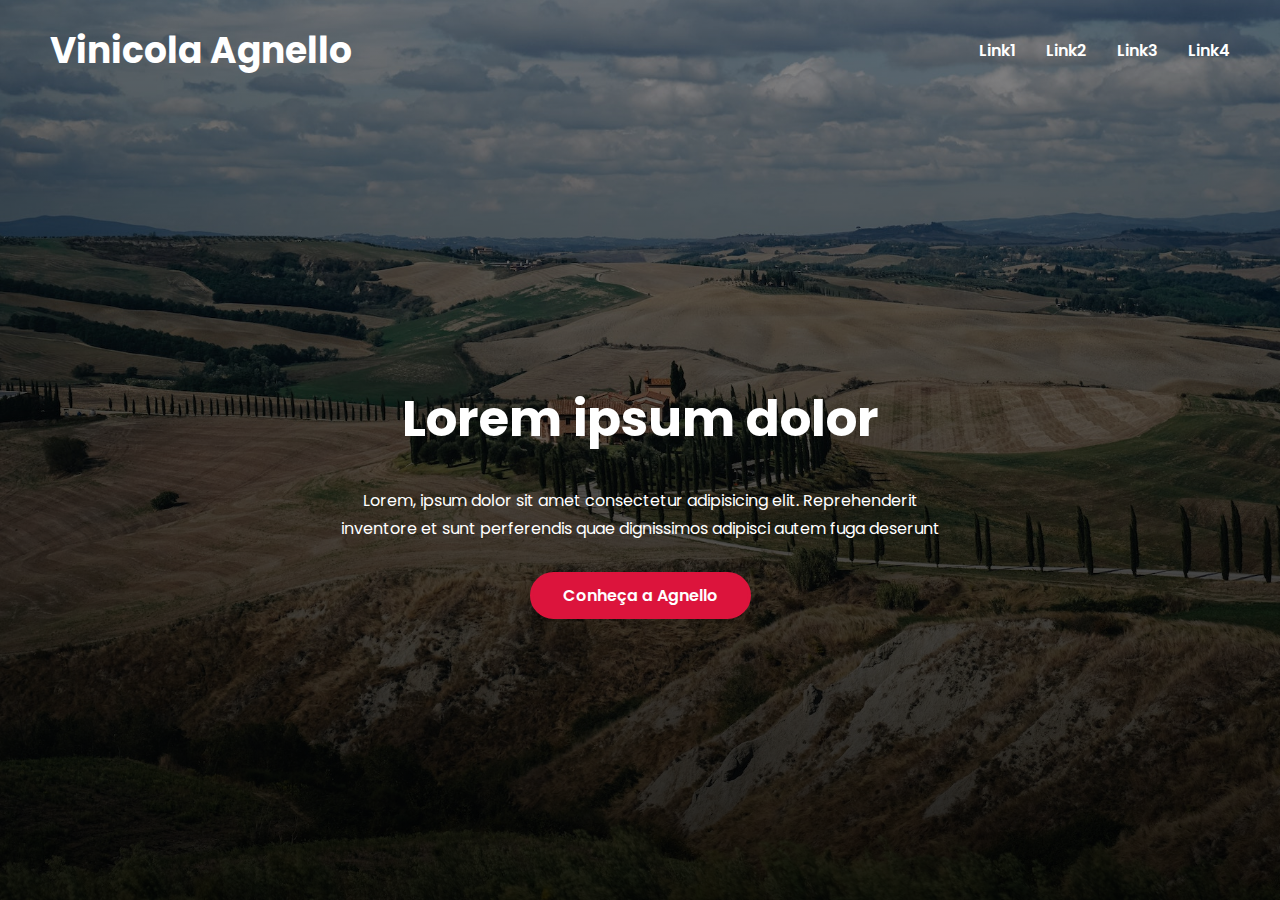
==== index.html @ 6fafcb98 "Cópia-html-css" ====
<!DOCTYPE html>
<html lang="pt-br">

<head>
    <meta charset="UTF-8">
    <meta name="viewport" content="width=device-width, initial-scale=1.0">
    
    <!-- Google fonts  -->
    <link rel="preconnect" href="https://fonts.googleapis.com">
    <link rel="preconnect" href="https://fonts.gstatic.com" crossorigin>
    <link href="https://fonts.googleapis.com/css2?family=Poppins&display=swap" rel="stylesheet">
    
    
    <title>Vinicola Agnello</title>

    <!-- link css -->
    <link rel="stylesheet" href="./css/styles.css">
</head>

<body>
    <div class="container">
        <header class="header-page">
            <h1>Vinicola Agnello</h1>            
            <nav>
                <ul>
                    <li><a href="">Link1</a></li>
                    <li><a href="">Link2</a></li>
                    <li><a href="">Link3</a></li>
                    <li><a href="">Link4</a></li>
                </ul>
            </nav>
        </header>

        <section class="hero">
            <h2>Lorem ipsum dolor</h2>
            <p>Lorem, ipsum dolor sit amet consectetur adipisicing elit. Reprehenderit inventore et sunt perferendis quae dignissimos adipisci autem fuga deserunt</p>
            <a href="" class = "btn">Conheça a Agnello</a>
        </section>

    </div>
</body>

</html>
---- css/styles.css ----
:root {
    --color-light: #ffffff;
    --color-dark: #000000;
    --color-pink: #dc143c;
    --transition: .5s;
    --font-body: "Poppins", sans-serif;
}

* {
    margin: 0;
    /* padding: 0; */
    box-sizing: border-box;
    font-family: var(--font-body);

}

ul, ol {
    list-style: none;
}

a {
    text-decoration: none;
    color: var(--color-light);
    font-weight: 600;
    transition: var(--transition);
}

a:hover {
    color: var(--color-pink);
}


.container {
    width: 100%;
    height: 100vh;   
    background-image: linear-gradient( to top, rgba(0, 0, 0, .8), 
    rgba(0, 0, 0, .3)),
    url(../images/vinicolas/pexels-alleksana-4186555.jpg);
    background-repeat: no-repeat;
    background-size: cover;
    background-position: 50%;
}

.header-page {
    width: 100%;
    height: 100px;
    padding: 0 50px;
    display: flex;
    justify-content: space-between;
    align-items: center;

}
.header-page h1{
    color: var(--color-light);
    font-size: 4vmin;  /*5% do menor viewport */



}

.header-page ul {
    display: flex;
    gap:30px;
}

/**************************** fim .header-page ******************************************/
/************************************ hero ************************************/
.hero{
    width: 100%;    
    height: calc(100vh - 100px); /*calculo do restante da pagina tirando o header para n ter barra */
    /* background-color: aqua; */
    display: flex; /*permite a centralização*/
    flex-direction: column;
    align-items: center;
    justify-content: center;
    gap: 30px;
    color: var(--color-light);
    text-align: center;

    & h2{
        font-size: clamp(24px, 4vw, 50px);
    }

    & p{

        width: 70%;
        text-wrap: balance;
        line-height: 1.7;
    }

}
.btn{

    border: 3px solid var(--color-pink);
    padding: 8px 30px;
    background-color: var(--color-pink);
    border-radius: 70px;
    transition: background-color var(--transition);

    &:hover{    /*separado muda, realize o teste*/
        background-color: transparent;
    }
}



/************************************** fim hero ******************************/
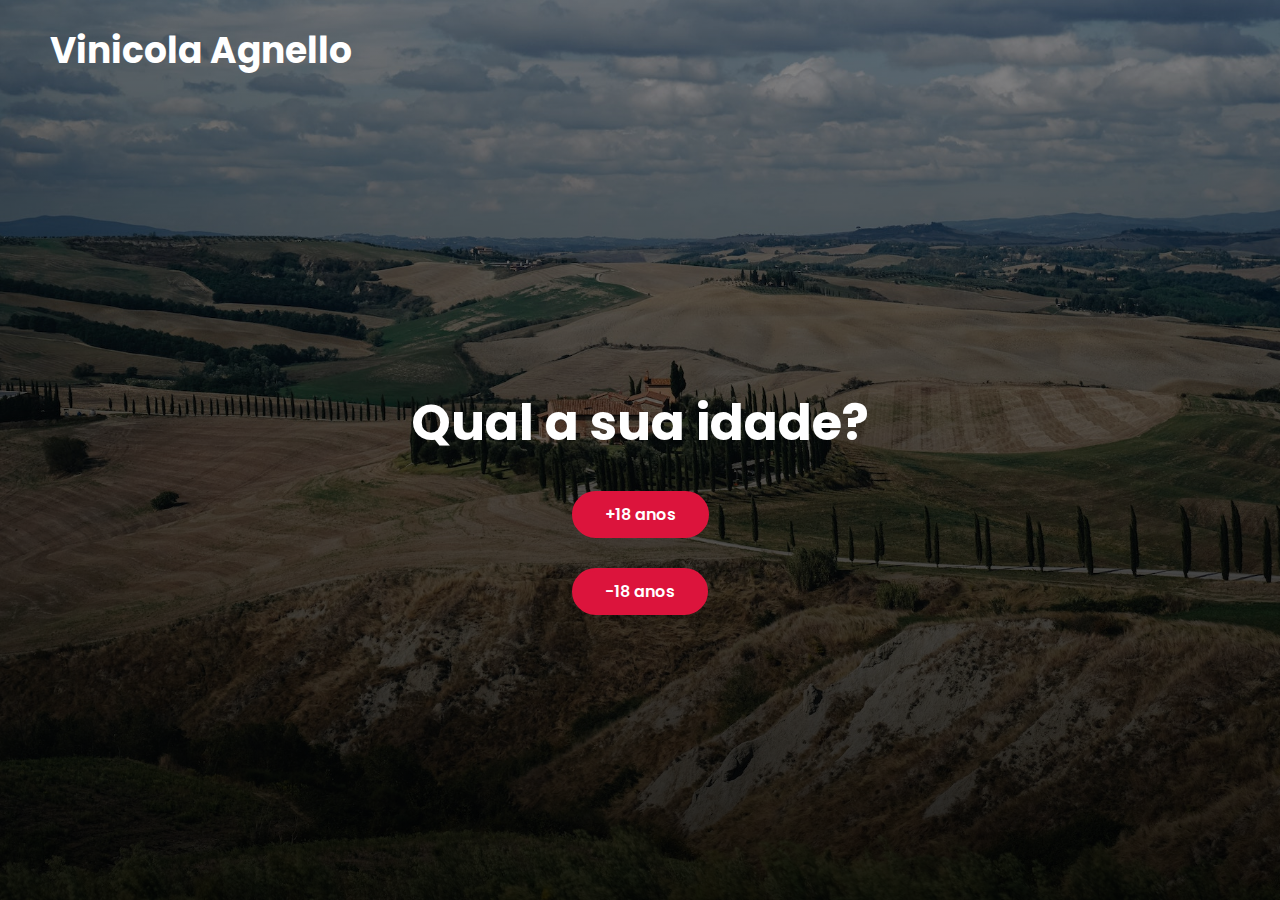
==== commit 53ff8757: "idadebutton-add" ====
--- a/index.html
+++ b/index.html
@@ -21,23 +21,17 @@
     <div class="container">
         <header class="header-page">
             <h1>Vinicola Agnello</h1>            
-            <nav>
-                <ul>
-                    <li><a href="">Link1</a></li>
-                    <li><a href="">Link2</a></li>
-                    <li><a href="">Link3</a></li>
-                    <li><a href="">Link4</a></li>
-                </ul>
-            </nav>
         </header>
 
         <section class="hero">
-            <h2>Lorem ipsum dolor</h2>
-            <p>Lorem, ipsum dolor sit amet consectetur adipisicing elit. Reprehenderit inventore et sunt perferendis quae dignissimos adipisci autem fuga deserunt</p>
-            <a href="" class = "btn">Conheça a Agnello</a>
+            <h2>Qual a sua idade?</h2>
+            <a href="+18.html" class = "btn">+18 anos</a>
+            <a href="-18.html" class = "btn">-18 anos</a>
         </section>
 
     </div>
+
+<script src="script.js"></script>
 </body>
 
 </html>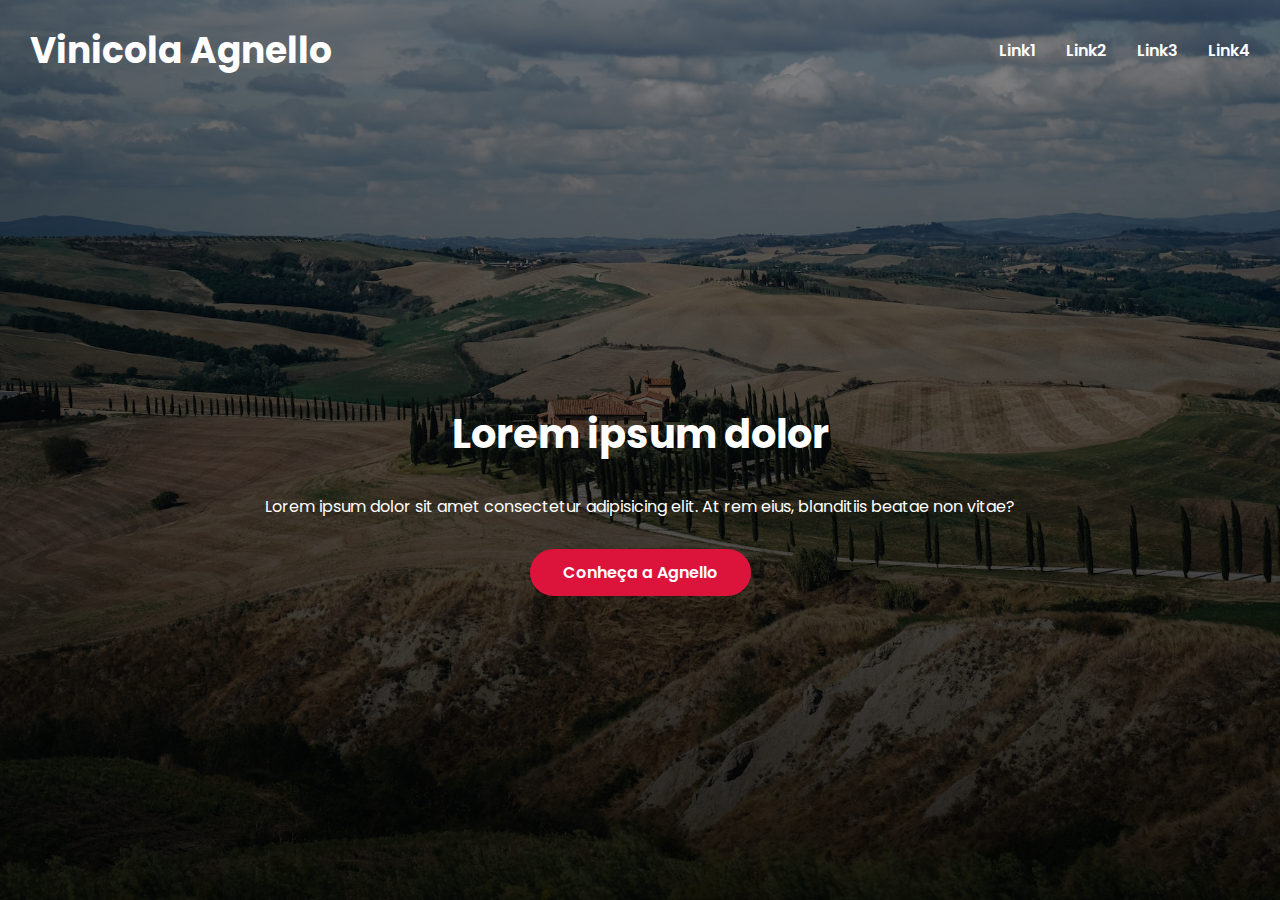
==== commit 80ee76f2: "insert-codigo-main" ====
--- a/index.html
+++ b/index.html
@@ -21,17 +21,23 @@
     <div class="container">
         <header class="header-page">
             <h1>Vinicola Agnello</h1>            
+            <nav>
+                <ul>
+                    <li><a href="">Link1</a></li>
+                    <li><a href="">Link2</a></li>
+                    <li><a href="">Link3</a></li>
+                    <li><a href="">Link4</a></li>
+                </ul>
+            </nav>
         </header>
 
         <section class="hero">
-            <h2>Qual a sua idade?</h2>
-            <a href="+18.html" class = "btn">+18 anos</a>
-            <a href="-18.html" class = "btn">-18 anos</a>
+            <h2>Lorem ipsum dolor</h2>
+            <p>Lorem ipsum dolor sit amet consectetur adipisicing elit. At rem eius, blanditiis beatae non vitae?</p>
+            <a href="" class="btn">Conheça a Agnello</a>
         </section>
 
     </div>
-
-<script src="script.js"></script>
 </body>
 
 </html>--- a/css/styles.css
+++ b/css/styles.css
@@ -44,18 +44,15 @@
 .header-page {
     width: 100%;
     height: 100px;
-    padding: 0 50px;
+    padding: 0 30px;
     display: flex;
     justify-content: space-between;
     align-items: center;
+}
 
-}
-.header-page h1{
+.header-page h1 {
     color: var(--color-light);
-    font-size: 4vmin;  /*5% do menor viewport */
-
-
-
+    font-size: 4vmin;
 }
 
 .header-page ul {
@@ -63,45 +60,41 @@
     gap:30px;
 }
 
-/**************************** fim .header-page ******************************************/
-/************************************ hero ************************************/
-.hero{
-    width: 100%;    
-    height: calc(100vh - 100px); /*calculo do restante da pagina tirando o header para n ter barra */
-    /* background-color: aqua; */
-    display: flex; /*permite a centralização*/
+/*********************** fim header ***********************/
+/*********************** hero ***********************/
+.hero {
+    width: 100%;
+    height: calc(100vh - 100px);
+    display: flex;
     flex-direction: column;
     align-items: center;
     justify-content: center;
     gap: 30px;
-    color: var(--color-light);
-    text-align: center;
+    color: var(--color-light); 
+    text-align: center;   
 
-    & h2{
-        font-size: clamp(24px, 4vw, 50px);
+    & h2 {
+        font-size: clamp(20px, 4vw, 40px);
     }
 
-    & p{
+    & p {
+        width: 60%;
+        text-wrap: balance;
+        line-height: 1.6;
+    }
+}
 
-        width: 70%;
-        text-wrap: balance;
-        line-height: 1.7;
-    }
-
-}
-.btn{
-
+.btn {
     border: 3px solid var(--color-pink);
     padding: 8px 30px;
     background-color: var(--color-pink);
     border-radius: 70px;
     transition: background-color var(--transition);
 
-    &:hover{    /*separado muda, realize o teste*/
+    &:hover {
         background-color: transparent;
     }
 }
 
 
-
-/************************************** fim hero ******************************/+/********************* fim hero ********************/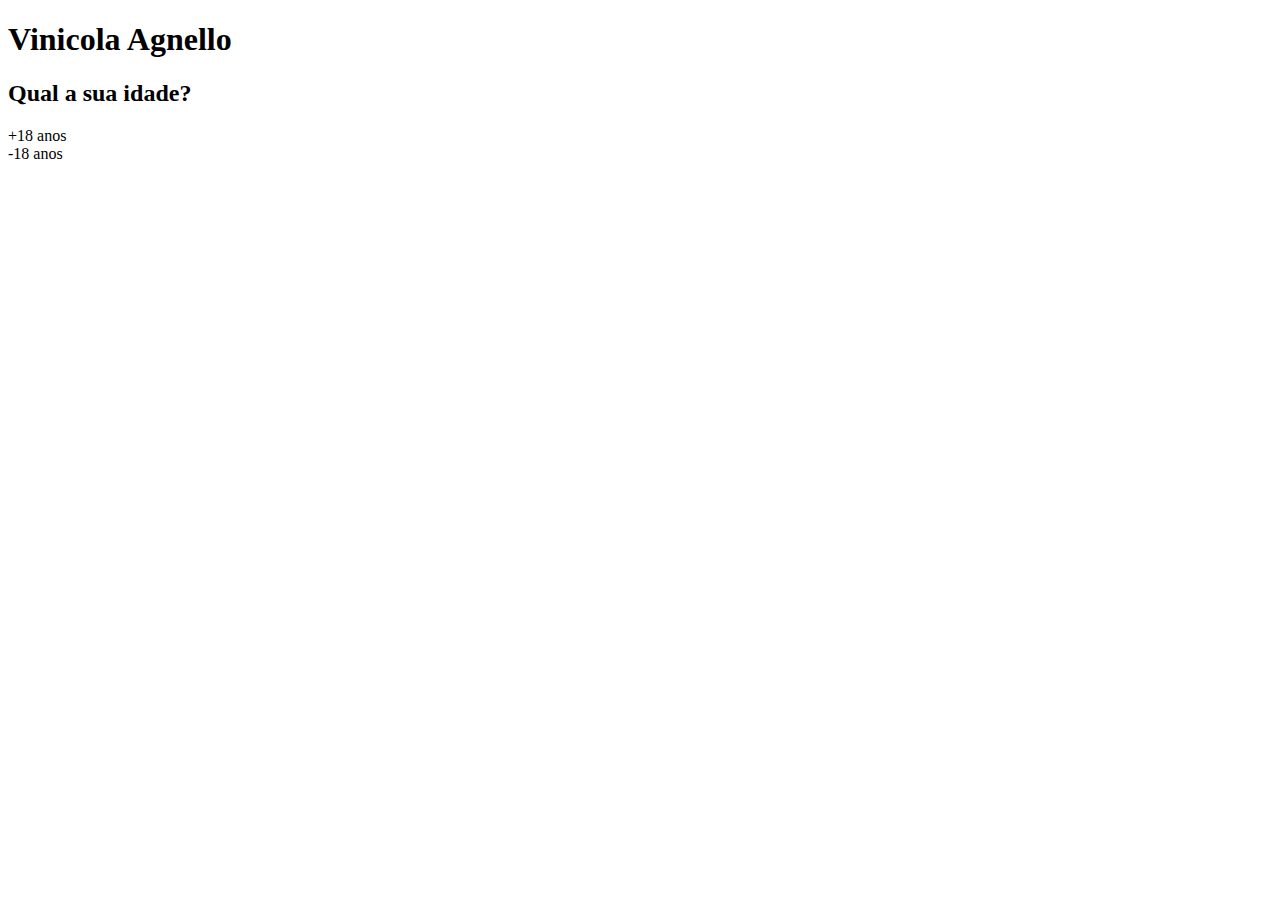
==== commit 5ea81473: "add_button_idade_script" ====
--- a/index.html
+++ b/index.html
@@ -21,23 +21,21 @@
     <div class="container">
         <header class="header-page">
             <h1>Vinicola Agnello</h1>            
-            <nav>
-                <ul>
-                    <li><a href="">Link1</a></li>
-                    <li><a href="">Link2</a></li>
-                    <li><a href="">Link3</a></li>
-                    <li><a href="">Link4</a></li>
-                </ul>
-            </nav>
         </header>
 
         <section class="hero">
-            <h2>Lorem ipsum dolor</h2>
-            <p>Lorem ipsum dolor sit amet consectetur adipisicing elit. At rem eius, blanditiis beatae non vitae?</p>
-            <a href="" class="btn">Conheça a Agnello</a>
+            <h2>Qual a sua idade?</h2>
+            <div class="maior_idade">
+                <a<button class = "btn" Onclick="maior_redirecionar()">+18 anos</button></a>
+            </div>
+            <div class="menor_idade">
+                <a<button class = "btn" Onclick="menor_redirecionar()">-18 anos</button></a>
+            </div>
         </section>
 
     </div>
+
+<script src="script.js"></script>
 </body>
 
 </html>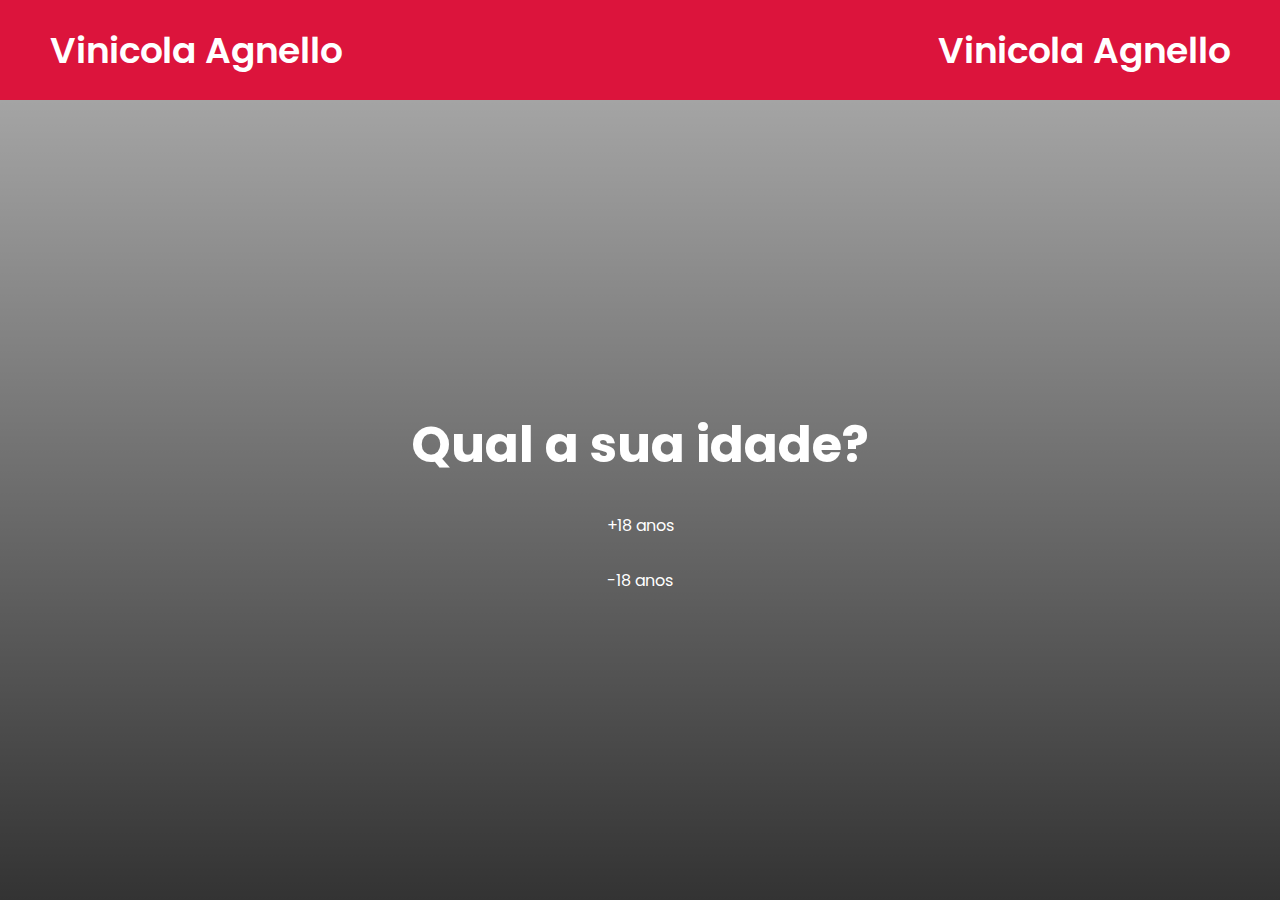
==== commit 9926e9be: "Merge branch 'home-page' of https://github.com/wendelldsant/CP2-WebDev-Site-Vinheria into home-page" ====
--- a/index.html
+++ b/index.html
@@ -20,7 +20,8 @@
 <body>
     <div class="container">
         <header class="header-page">
-            <h1>Vinicola Agnello</h1>            
+            <h1><a href="index.html">Vinicola Agnello</a></h1>            
+            <h1><a href="index.html">Vinicola Agnello</a></h1>            
         </header>
 
         <section class="hero">
--- a/css/styles.css
+++ b/css/styles.css
@@ -0,0 +1,88 @@
+:root {
+    --color-light: #ffffff;
+    --color-dark: #000000;
+    --color-pink: #dc143c;
+    --transition: .5s;
+    --font-body: "Poppins", sans-serif;
+}
+
+* {
+    margin: 0;
+    /* padding: 0; */
+    box-sizing: border-box;
+    font-family: var(--font-body);
+
+}
+
+ul, ol {
+    list-style: none;
+}
+
+a {
+    text-decoration: none;
+    color: var(--color-light);
+    font-weight: 600;
+    transition: var(--transition);
+}
+
+a:hover {
+    color: var(--color-pink);
+}
+
+
+.container {
+    width: 100%;
+    height: 100vh;   
+    background-image: linear-gradient( to top, rgba(0, 0, 0, .8), 
+    rgba(0, 0, 0, .3)),
+    url(../images/vinicolas/pexels-alleksana-4186555.jpg);
+    background-repeat: no-repeat;
+    background-size: cover;
+    background-position: 50%;
+}
+
+.header-page {
+    background-color: #dc143c;
+    width: 100%;
+    height: 100px;
+    padding: 0 50px;
+    display: flex;
+    justify-content: space-between;
+    align-items: center;
+
+}
+.header-page h1{
+    color: var(--color-light);
+    font-size: 4vmin;  /*5% do menor viewport */
+
+
+
+}
+
+.header-page ul {
+    display: flex;
+    gap:30px;
+}
+
+/**************************** fim .header-page ******************************************/
+/************************************ hero ************************************/
+.hero{
+    width: 100%;    
+    height: calc(100vh - 100px); /*calculo do restante da pagina tirando o header para n ter barra */
+    /* background-color: aqua; */
+    display: flex; /*permite a centralização*/
+    flex-direction: column;
+    align-items: center;
+    justify-content: center;
+    gap: 30px;
+    color: var(--color-light);
+    text-align: center;
+
+    & h2{
+        font-size: clamp(24px, 4vw, 50px);
+    }
+}
+
+
+
+/************************************** fim hero ******************************/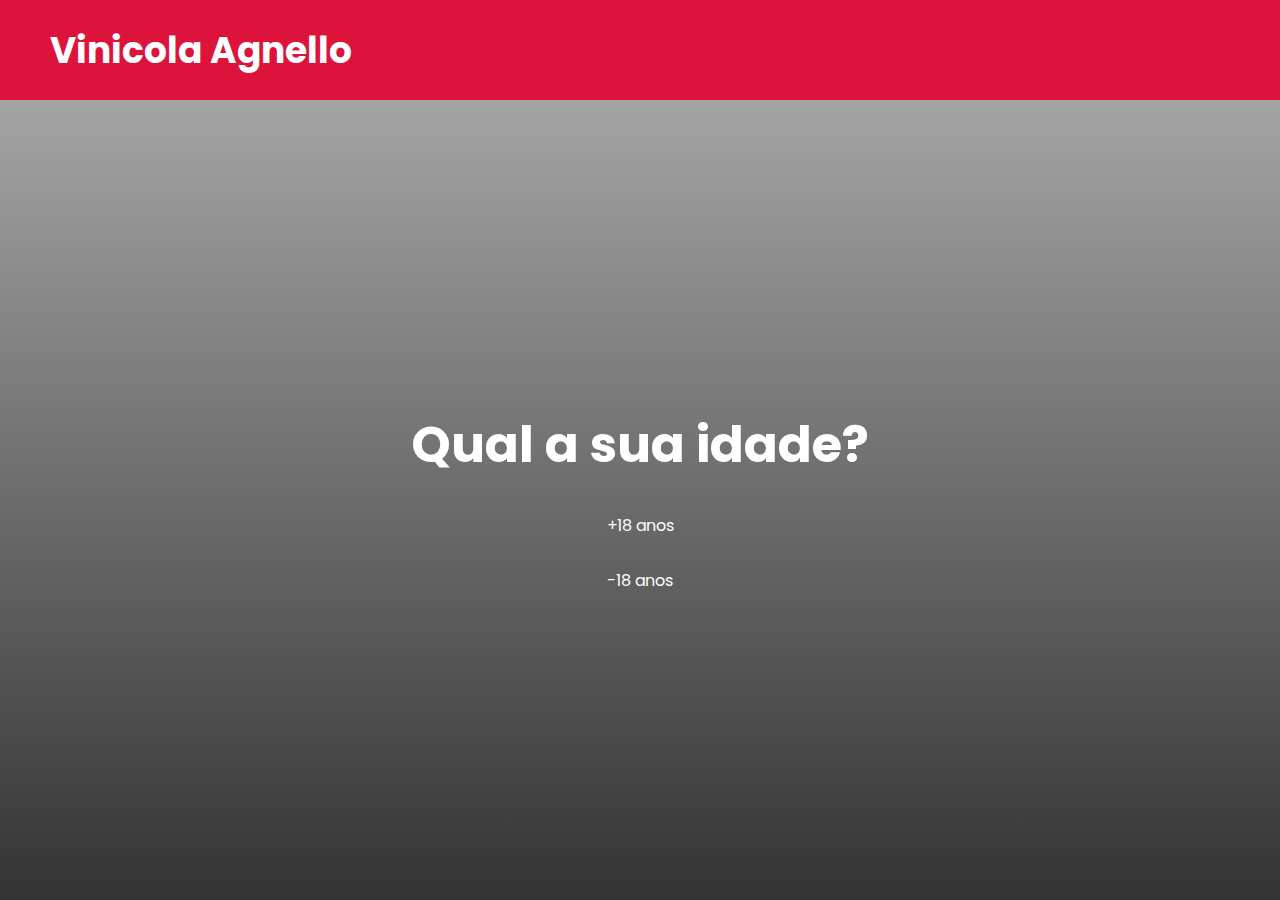
==== commit 1bd36fdf: "alteracao-index-html" ====
--- a/index.html
+++ b/index.html
@@ -20,8 +20,7 @@
 <body>
     <div class="container">
         <header class="header-page">
-            <h1><a href="index.html">Vinicola Agnello</a></h1>            
-            <h1><a href="index.html">Vinicola Agnello</a></h1>            
+            <h1>Vinicola Agnello</h1>            
         </header>
 
         <section class="hero">
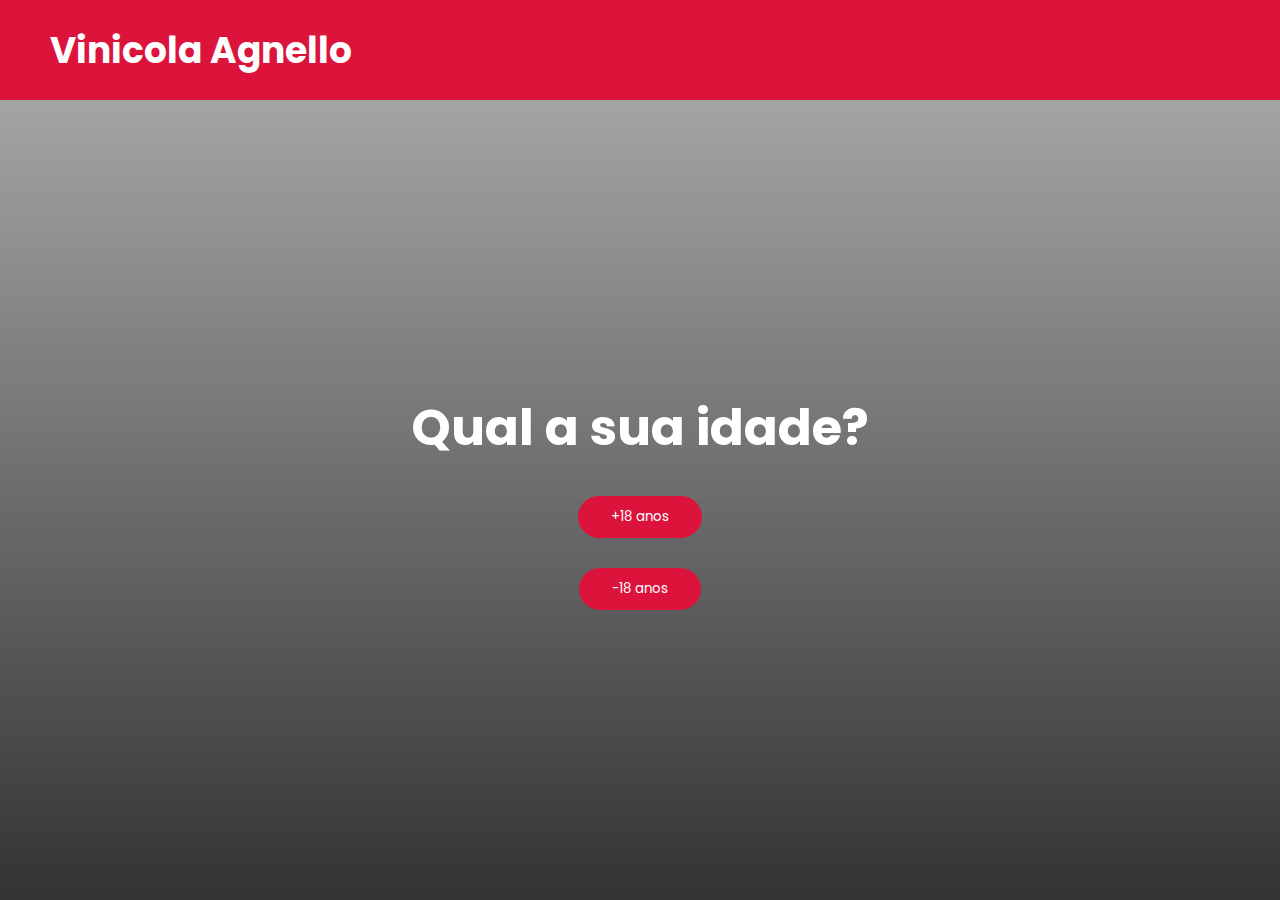
==== commit dcf15ce1: "alteracoes-redirecionamento/submit" ====
--- a/index.html
+++ b/index.html
@@ -26,10 +26,10 @@
         <section class="hero">
             <h2>Qual a sua idade?</h2>
             <div class="maior_idade">
-                <a<button class = "btn" Onclick="maior_redirecionar()">+18 anos</button></a>
+                <button class = "btn" Onclick="maior_redirecionar()">+18 anos</button>
             </div>
             <div class="menor_idade">
-                <a<button class = "btn" Onclick="menor_redirecionar()">-18 anos</button></a>
+                <button class = "btn" Onclick="menor_redirecionar()">-18 anos</button>
             </div>
         </section>
 
--- a/css/styles.css
+++ b/css/styles.css
@@ -35,14 +35,14 @@
     height: 100vh;   
     background-image: linear-gradient( to top, rgba(0, 0, 0, .8), 
     rgba(0, 0, 0, .3)),
-    url(../images/vinicolas/pexels-alleksana-4186555.jpg);
+    url(../images/vinicolas/wine-1938924_1920.jpg);
     background-repeat: no-repeat;
     background-size: cover;
     background-position: 50%;
 }
 
 .header-page {
-    background-color: #dc143c;
+    background-color: var(--color-pink);
     width: 100%;
     height: 100px;
     padding: 0 50px;
@@ -54,8 +54,6 @@
 .header-page h1{
     color: var(--color-light);
     font-size: 4vmin;  /*5% do menor viewport */
-
-
 
 }
 
@@ -67,7 +65,31 @@
 /**************************** fim .header-page ******************************************/
 /************************************ hero ************************************/
 .hero{
-    width: 100%;    
+    width: 100%;
+    height: calc(100vh - 100px); /*calculo do restante da pagina tirando o header para n ter barra */
+    display: flex; /*permite a centralização*/
+    flex-direction: column;
+    align-items: center;
+    justify-content: center;
+    gap: 30px;
+    color: var(--color-light);
+    text-align: center;
+
+
+
+}
+.hero h2{
+    font-size: clamp(24px, 4vw, 50px);
+}
+
+.hero p{
+
+    width: 70%;
+    text-wrap: balance;
+    line-height: 1.7;
+}
+.mensagem_menor_idade{
+    width: 100%;
     height: calc(100vh - 100px); /*calculo do restante da pagina tirando o header para n ter barra */
     /* background-color: aqua; */
     display: flex; /*permite a centralização*/
@@ -78,11 +100,149 @@
     color: var(--color-light);
     text-align: center;
 
-    & h2{
-        font-size: clamp(24px, 4vw, 50px);
+
+
+}
+.mensagem_menor_idade p{
+
+    width: 100%;
+    text-wrap: balance;
+    line-height: 1.7;
+}
+.btn{
+    color: var(--color-light);
+    border: 3px solid var(--color-pink);
+    padding: 8px 30px;
+    background-color: var(--color-pink);
+    border-radius: 70px;
+    transition: background-color var(--transition);
+
+}
+.btn:hover{  
+    background-color: transparent;
+}
+
+.input-login{
+    display: flex;
+    text-align: center;
+    justify-content: center;
+    gap: 15px;
+}
+
+.input-senha{
+    display: flex;
+    text-align: center;
+    justify-content: center;
+    gap: 20px;
+}
+
+.input-nome{
+    display: flex;
+    text-align: center;
+    justify-content: center;
+    gap: 24px;
+}
+
+.input-telefone{
+    display: flex;
+    text-align: center;
+    justify-content: center;
+    gap: 5px;
+}
+
+.input-email{
+    display: flex;
+    text-align: center;
+    justify-content: center;
+    gap: 25px;
+}
+
+/************************************** fim hero ******************************/
+
+.wines {
+    width: 80%;
+    min-height: calc(100vh - 500px);
+    margin: 40px auto;
+
+
+}
+.wines h2 {
+    margin: 30px 0;
+    color: var(--color-light);
+}
+
+.wines-list {
+    width: 100%;
+    display: flex;
+    flex-wrap: wrap;
+    gap: 30px;
+    align-items: center;
+    justify-content: center;
+}
+
+.wines-item {
+    width: 28%;
+    display: flex;
+    flex-direction: column;
+    align-items: center;
+    justify-content: center;
+    text-align: center;
+    gap: 10px;
+    box-shadow: 1px 1px 30px #ccc;
+    transition: scale .7s;
+    background-color: var(--color-light);
+
+
+}
+.wines-item img {
+    width: 30%;
+}
+.detalhes-vinho {
+    color: #000000;
+    padding: 10px 0 20px 0
+}
+
+.wines-item:hover {
+    scale: 1.1;
+}
+
+.box-final {
+    border-radius: 30px;
+    height: 20vh;
+    width: 40%;
+    background-color: var(--color-light);
+    display: flex;
+    justify-content: space-between;
+    align-items: center;
+    margin-left: auto;
+    margin-right: auto;
+
+
+}
+.box-final ul {
+    padding: 15px;
+    border-radius: 0 15px;
+    color: var(--color-pink);
     }
-}
-
-
-
-/************************************** fim hero ******************************/+.box-final h3{
+    color: var(--color-pink);
+}
+
+.vinhos-descrição{
+    width: 100%;
+    height: 25px; /*calculo do restante da pagina tirando o header para n ter barra */
+    /* background-color: aqua; */
+    display: flex; /*permite a centralização*/
+    flex-direction: column;
+    align-items: center;
+    justify-content: center;
+    color: var(--color-light);
+    text-align: center;
+    padding: 300px 0 0 0 ;
+    
+
+}
+.vinhos-descrição img {
+    width: 300px;
+    padding: 60px 0 ;
+}
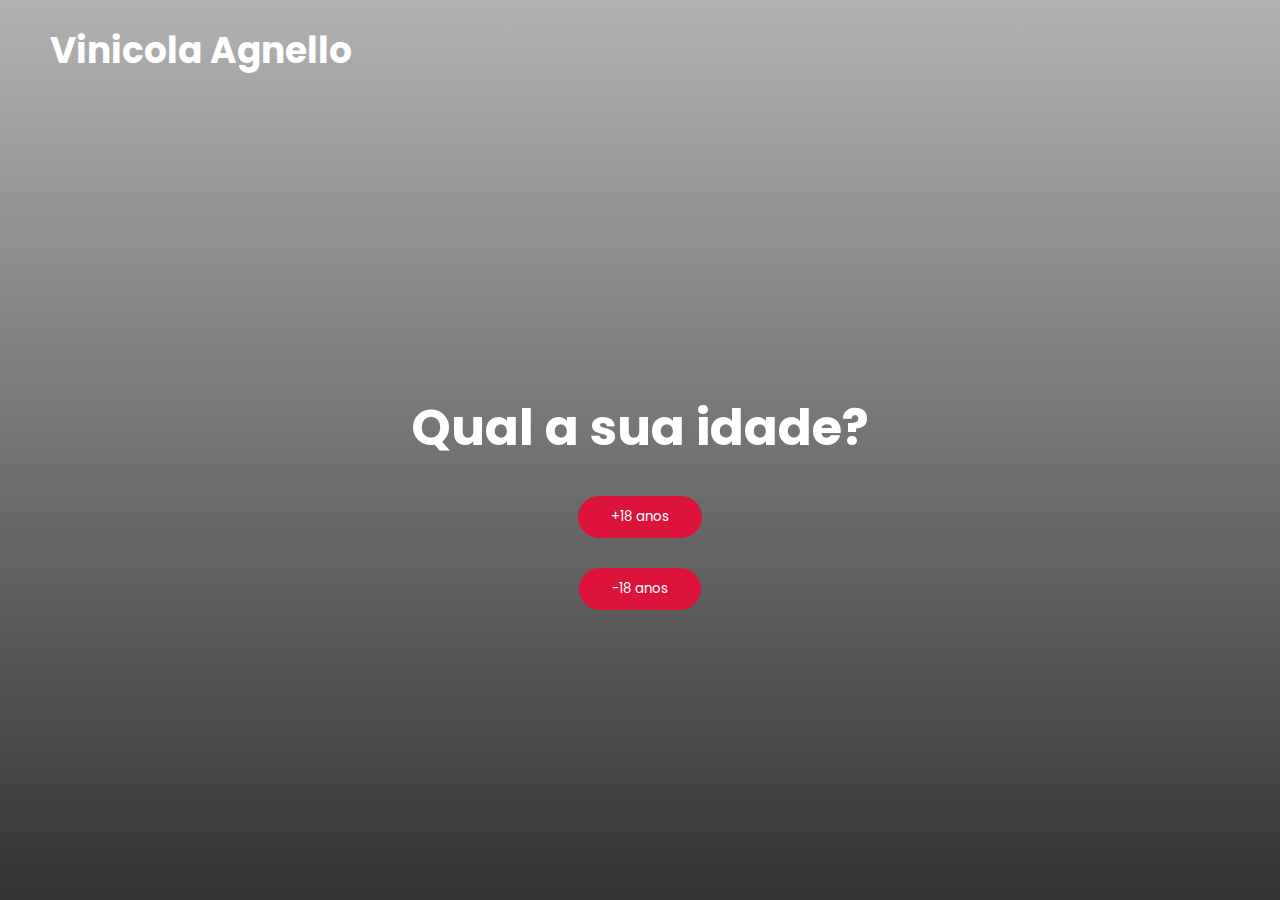
==== commit 439802f3: "ortografia-fix" ====
--- a/index.html
+++ b/index.html
@@ -11,7 +11,7 @@
     <link href="https://fonts.googleapis.com/css2?family=Poppins&display=swap" rel="stylesheet">
     
     
-    <title>Vinicola Agnello</title>
+    <title>Vinícola Agnello</title>
 
     <!-- link css -->
     <link rel="stylesheet" href="./css/styles.css">
--- a/css/styles.css
+++ b/css/styles.css
@@ -42,7 +42,7 @@
 }
 
 .header-page {
-    background-color: var(--color-pink);
+    /* background-color: var(--color-pink); */
     width: 100%;
     height: 100px;
     padding: 0 50px;
